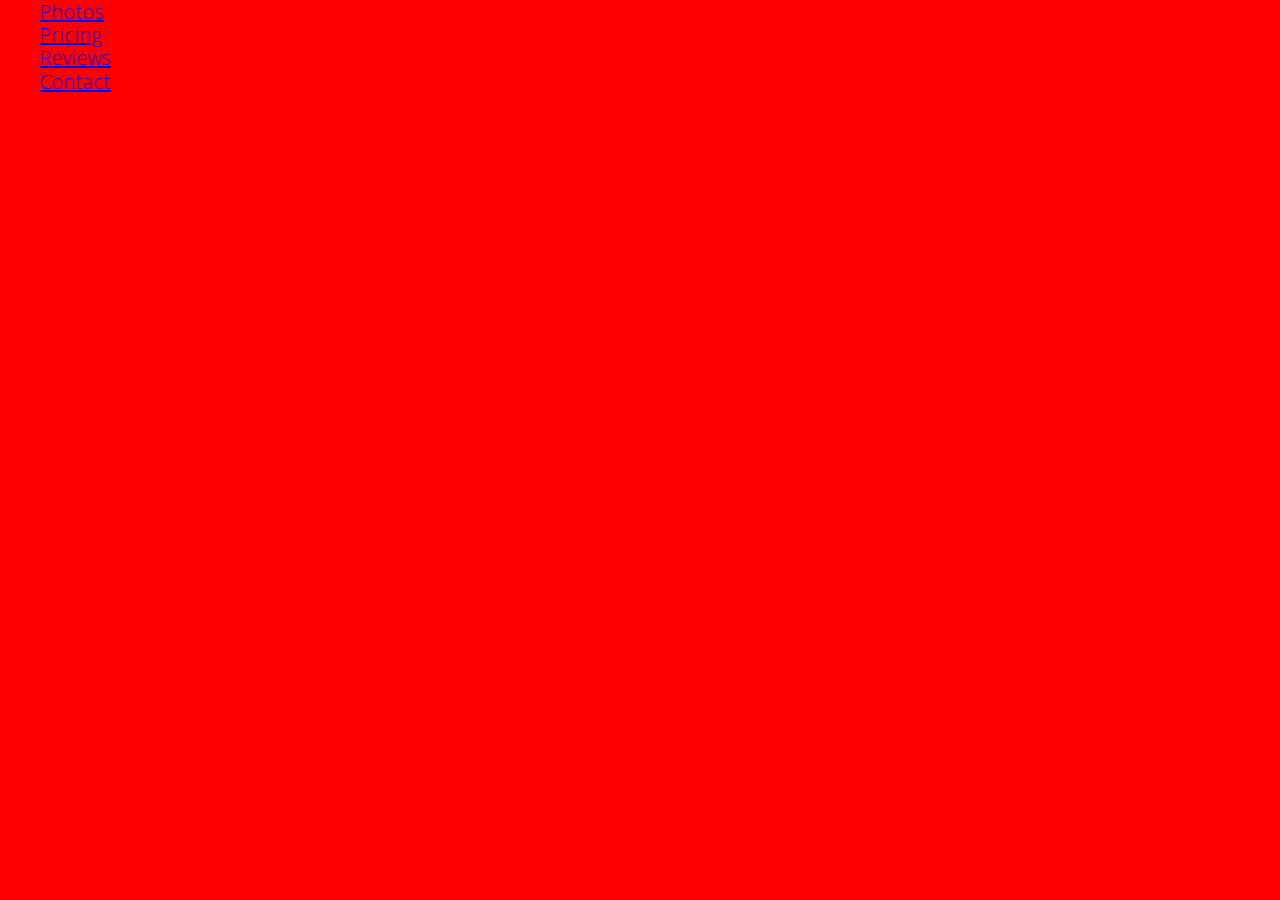
==== Projects/ChallengeSet02/Challenge01/index.html @ 883f0d2f "basic mobile layout done" ====
<!DOCTYPE html>
<html lang="en">
  <head>
    <meta charset="UTF-8" />
    <meta http-equiv="X-UA-Compatible" content="IE=edge" />
    <meta name="viewport" content="width=device-width, initial-scale=1.0" />
    <title>Mintbean Learn-a-bit Challenge 01 - Header - Jeremy Dryden</title>

    <link rel="preconnect" href="https://fonts.googleapis.com" />
    <link rel="preconnect" href="https://fonts.gstatic.com" crossorigin />
    <link
      href="https://fonts.googleapis.com/css2?family=Open+Sans:wght@300;400;600;700;800&family=Poppins:wght@100;200;300;400;500;600;700;800;900&display=swap"
      rel="stylesheet"
    />

    <link rel="stylesheet" href="./styles/reset.css" />
    <link rel="stylesheet" href="./styles/main.css" />
  </head>

  <body>
    <div class="wrapper">
      <nav>
        <h2 class="nav-logo">Logo</h2>
        <!-- https://www.iconfinder.com/icons/3671806/menu_icon -->
        <img
          src="./images/3671806_menu_icon.svg"
          alt="Menu"
          class="nav-menu-icon"
        />
        <input type="checkbox" />
        <ul id="menu">
          <li><a href="#">Photos</a></li>
          <li><a href="#">Pricing</a></li>
          <li><a href="#">Reviews</a></li>
          <li><a href="#">Contact</a></li>
        </ul>
      </nav>

      <header>
        <h1>Heading</h1>
        <p class="header-p">
          Lorem ipsum dolor sit amet, consecteture adipiscing elit, sed eiusmod
          tempor incididunt ut labore et dolore magna aliqua.
        </p>

        <a href="#" class="learn-more">Learn More</a>
      </header>
    </div>
  </body>
</html>
---- Projects/ChallengeSet02/Challenge01/styles/main.css ----
/* 
font-family: 'Open Sans', sans-serif;
font-family: 'Poppins', sans-serif;
*/

:root {
  --base-font-size: 125%;

  --font-weight-thin: 100;
  --font-weight-light: 300;
  --font-weight-regular: 400;
  --font-weight-semiBold: 600;

  --heading-font-family: "Poppins", "sans-serif";
  --heading-font-weight: var(--font-weight-semiBold);
  --heading-font-size: var(--base-font-size);
  --heading-line-height: 3rem;

  --body-font-family: "Open Sans", "sans-serif";
  --body-font-weight: var(--font-weight-light);
  --body-font-size: var(--base-font-size);
  --body-line-height: 1.45rem;

  /* breakpoint sizes */
  --width-regular: 1600px;
  --width-tablet: 800px;
  --width-mobile: 750px;

  /* colours */
  --black: #232932; /* charade */
  --mako: #3a3f47;
  --mako-shadow: #3a3f4787;
  --white: #ffffff;
  --goldenrod: #ffd36a;
}

body {
  margin: 0;
  padding: 0;

  font-family: var(--body-font-family);
  font-size: var(--body-font-size);
  font-weight: var(--body-font-weight);
  line-height: var(--body-line-height);

  background-image: url("../images/nordwood-themes-Ef77BrpFT6I-unsplash.jpeg");
  background-repeat: no-repeat;
  background-attachment: fixed;
  background-position: 24% 93%;
  background-size: cover;
}

.wrapper {
  /* border: 1px solid black; */
  /* width: 100%; */
  margin: 18px 25px;
}

nav {
  display: flex;
  flex-direction: row;
  justify-content: space-between;
}

.nav-menu-icon {
  width: 1.7rem;
  align-self: baseline;
}

.nav-logo {
  font-family: var(--heading-font-family);
  font-weight: var(--font-weight-regular);
  text-transform: uppercase;
  margin: 0.6rem 0;
  color: var(--goldenrod);
}

header h1 {
  font-family: var(--heading-font-family);
  font-weight: var(--heading-font-weight);
  font-size: 2.4rem;
  /* line-height: var(--heading-line-height); */
  text-transform: uppercase;
  margin: 2.3rem 0 0;
  color: var(--white);
  text-shadow: 3px 3px 4px var(--mako-shadow);
}

.learn-more {
  color: var(--black);
  background-color: var(--goldenrod);
  display: inline-flex;
  flex-direction: row;
  justify-content: center;
  align-items: center;
  width: 135px;
  height: 40px;
  border-radius: 10px;
  text-decoration: none;
  font-size: 1.1rem;
  font-weight: var(--font-weight-semiBold);
}

.header-p {
  margin: 1.2rem 3rem 0.9rem 0;
  color: var(--mako);
  font-weight: var(--font-weight-thin);
  line-height: 1.6rem;
  font-size: 1.1rem;
}

#menu {
  /* display: none; */
  position: fixed;
  top: 0;
  left: 0;
  width: 100vw;
  height: 100vh;
  margin: 0;

  background: red;
  list-style-type: none;

  transform-origin: 0% 0%;
  /* transform: translate() */
}

#menu li {
}
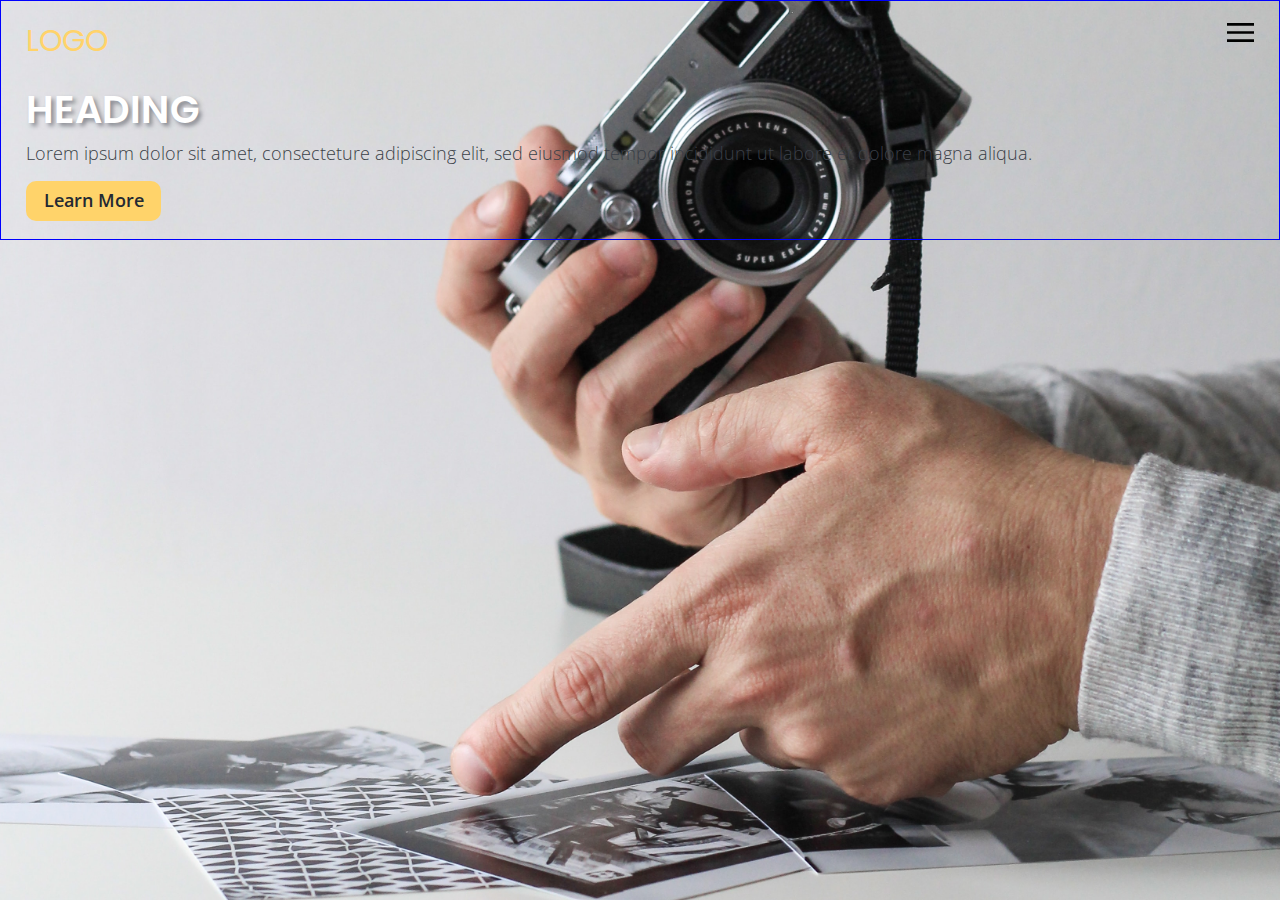
==== commit e3108d43: "finished mobile work" ====
--- a/Projects/ChallengeSet02/Challenge01/index.html
+++ b/Projects/ChallengeSet02/Challenge01/index.html
@@ -22,13 +22,15 @@
       <nav>
         <h2 class="nav-logo">Logo</h2>
         <!-- https://www.iconfinder.com/icons/3671806/menu_icon -->
-        <img
-          src="./images/3671806_menu_icon.svg"
-          alt="Menu"
-          class="nav-menu-icon"
-        />
-        <input type="checkbox" />
-        <ul id="menu">
+        <input type="checkbox" id="menu-toggle" />
+        <label for="menu-toggle">
+          <img
+            src="./images/3671806_menu_icon.svg"
+            alt="Menu"
+            class="nav-menu-icon"
+          />
+        </label>
+        <ul class="menu">
           <li><a href="#">Photos</a></li>
           <li><a href="#">Pricing</a></li>
           <li><a href="#">Reviews</a></li>
--- a/Projects/ChallengeSet02/Challenge01/styles/main.css
+++ b/Projects/ChallengeSet02/Challenge01/styles/main.css
@@ -65,6 +65,8 @@
 .nav-menu-icon {
   width: 1.7rem;
   align-self: baseline;
+  position: relative;
+  z-index: 1;
 }
 
 .nav-logo {
@@ -109,8 +111,9 @@
   font-size: 1.1rem;
 }
 
-#menu {
-  /* display: none; */
+.menu {
+  display: flex;
+  flex-direction: column;
   position: fixed;
   top: 0;
   left: 0;
@@ -118,12 +121,49 @@
   height: 100vh;
   margin: 0;
 
-  background: red;
+  padding: 1rem;
+  color: var(--white);
+  background-color: var(--mako);
   list-style-type: none;
 
-  transform-origin: 0% 0%;
-  /* transform: translate() */
+  transform-origin: -100% 0%;
+  /* transform: translateX(50%); */
+  transition: transform 0.5s cubic-bezier(0.77, 0.2, 0.05, 1);
 }
 
-#menu li {
+.menu li {
+  margin: 1rem;
 }
+
+.menu a {
+  font-size: 2rem;
+  color: var(--white);
+  text-decoration: none;
+}
+
+nav input:not(:checked) ~ ul {
+  transform: none;
+  transform: translateX(100%);
+}
+
+nav input:checked ~ img {
+  color: blue;
+}
+
+#menu-toggle {
+  display: none;
+}
+
+/* Landscape phone to portrait tablet */
+@media (min-width: 480px) {
+  body {
+    border: 1px solid yellow;
+  }
+}
+
+/* Portrait tablet to small desktop */
+@media (min-width: 768px) {
+  body {
+    border: 1px solid blue;
+  }
+}
